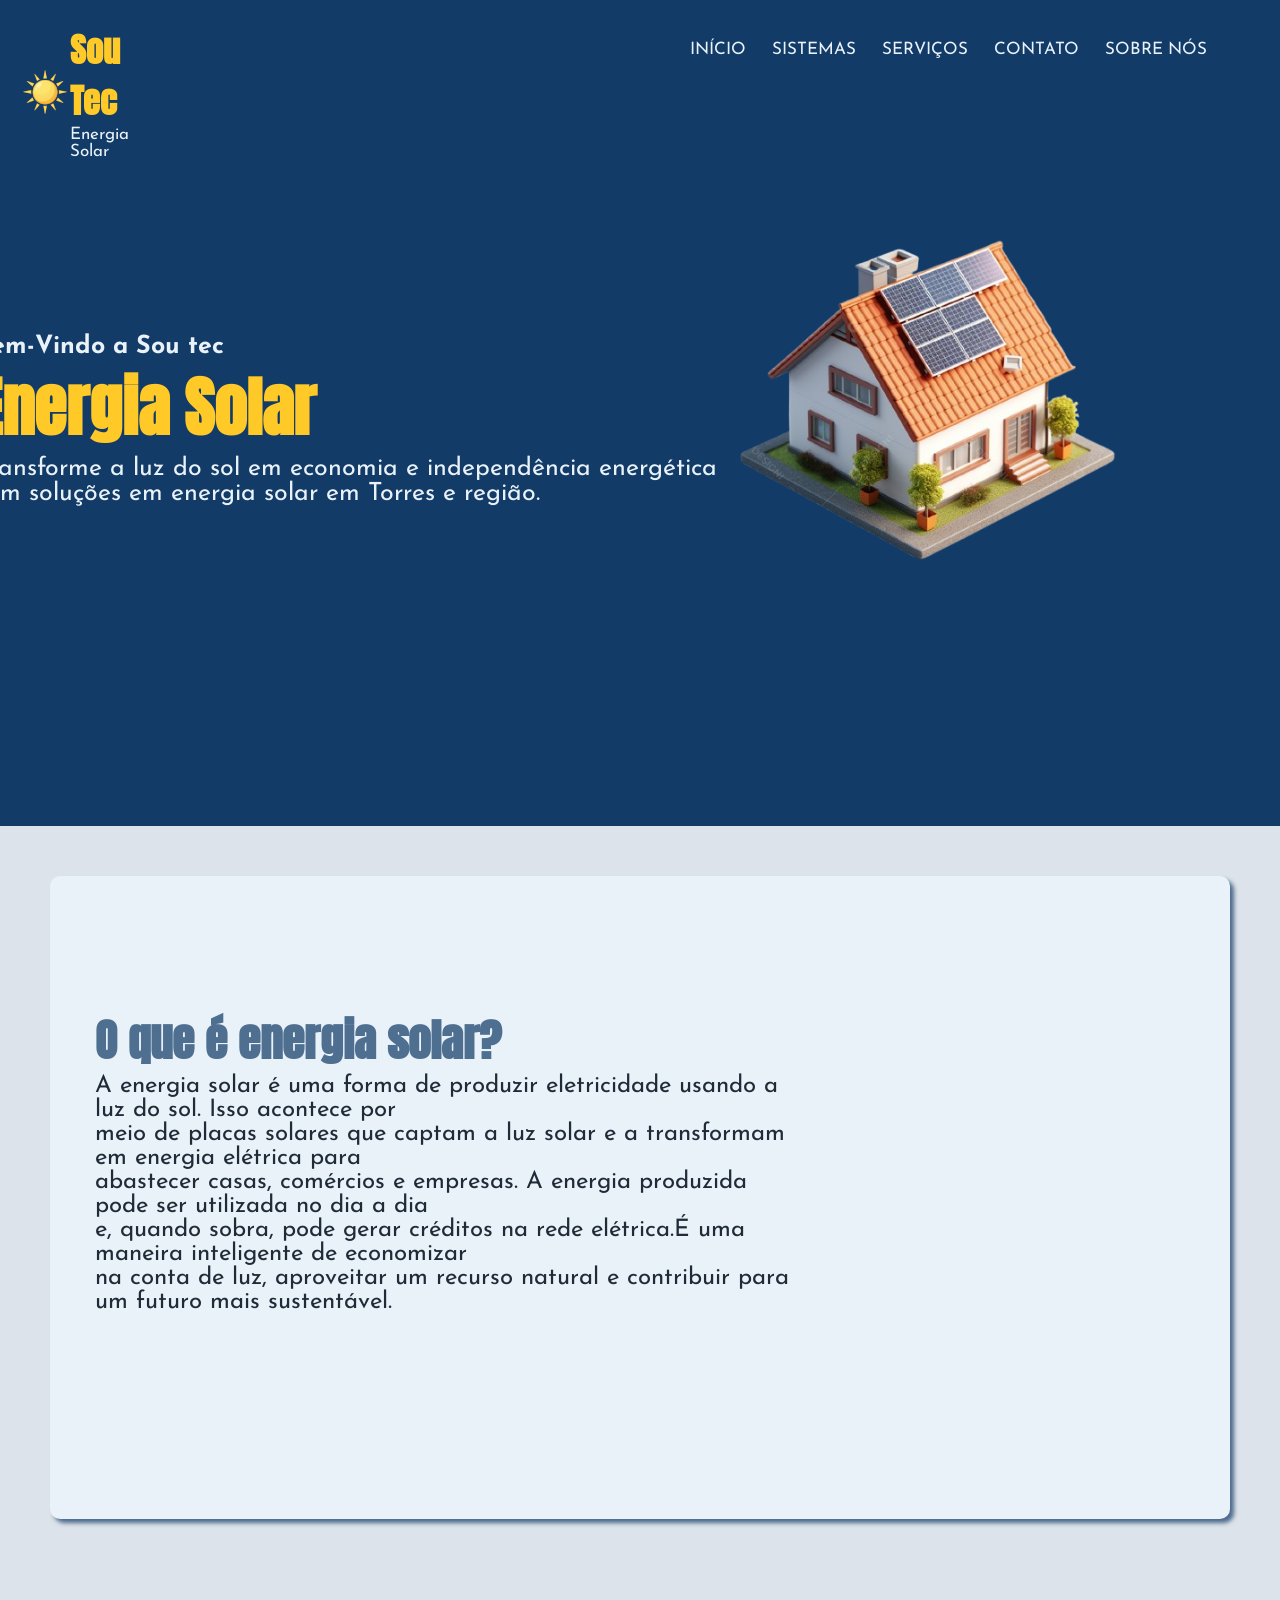
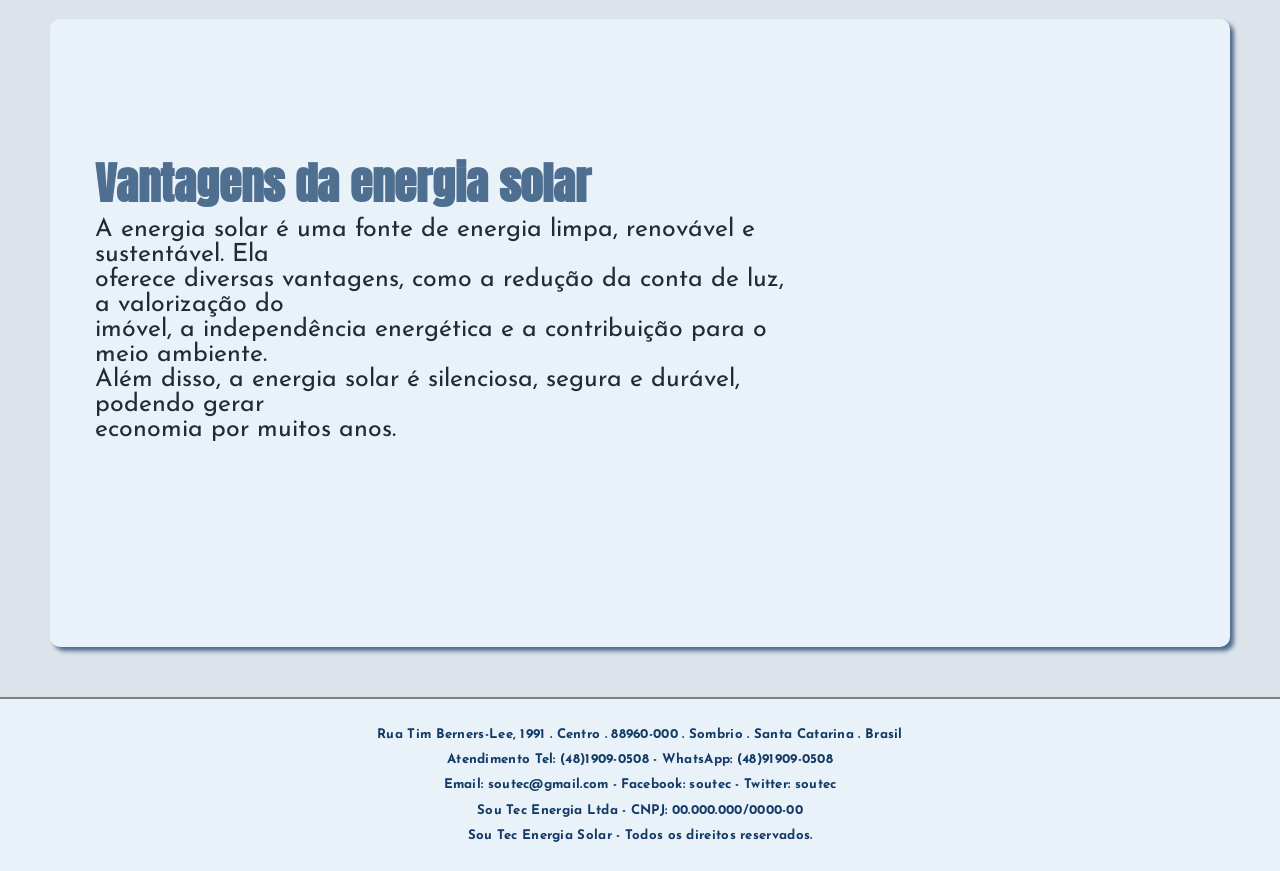
==== inicio.html @ 4a8ce097 "Começando o Sobre nos" ====
<!DOCTYPE html>
<html lang="pt-br">
<head>
	<meta charset="UTF-8">
	<title>ENERGIA SOLAR</title>
	<link rel="stylesheet" type="text/css" href="estilos.css">
</head>	
<body>
	<header id="cabecalho">
		<div class="topo">	
		<img class="sol" src="imagens/sol.png">
			<hgroup class="titulos">
			<h1>Sou Tec</h1>
			<p>Energia Solar</p>
	</hgroup>
		
	<nav id="menu">
			<ol type="I" start="8">
				<li><a href="inicio.html" class="ativo">Início</a></li>
				<li><a href="Sistemas.html">Sistemas</a></li>
				<li><a href="servicos.html">Serviços</a></li>
				<li><a href="Contato.html">Contato</a></li>
				<li><a href="sobre nos.html">Sobre Nós</a></li>
			</ol>
		</nav>	
		</div>
	</header>

		
<section class="banner">
<article class="texto-banner">
		<h2 class="subtitulo-banner">Bem-Vindo a Sou tec</h2>
		<h1 class="titulo-banner">Energia Solar</h1>
		<p class="descricao-banner">Transforme a luz do sol em economia e independência energética <br>com soluções em energia solar em Torres e região.</p>
	</article>
		<img class="imagem-banner" src="imagens/imagem-banner.png">
</section>

<section class="conteudo">
	<article class="conteudo-principal">
	<div class="texto-principal">
		<h2 class="titulo-principal">O que é energia solar?</h2>
		<p class="descricao-principal">A energia solar é uma forma de produzir eletricidade usando a luz do sol. Isso acontece por<br>
		meio de placas solares que captam a luz solar e a transformam em energia elétrica para<br> abastecer casas, comércios e empresas. 
		A energia produzida pode ser utilizada no dia a dia<br> e, quando sobra, pode gerar créditos na rede elétrica.É uma maneira 
		inteligente de economizar<br> na conta de luz, aproveitar um recurso natural e contribuir para um futuro mais sustentável.</p>
		</div>
	<iframe class="video1" width="560" height="315" src="https://www.youtube.com/embed/FA9VBBw1Q-g?si=XW1MeWxJMgmMrJPg" title="YouTube video player" frameborder="0" allow="accelerometer; autoplay; clipboard-write; encrypted-media; gyroscope; picture-in-picture; web-share" referrerpolicy="strict-origin-when-cross-origin" allowfullscreen></iframe>
	</article>
</section>

<section class="conteudo2">
	<article class="conteudo-principal2">
	<div class="texto-principal2">
		<h2 class="titulo-principal2">Vantagens da energia solar</h2>
		<p class="descricao-principal2">A energia solar é uma fonte de energia limpa, renovável e sustentável. Ela<br> oferece diversas vantagens, como a redução da conta de luz, a valorização do<br> imóvel, a independência energética e a contribuição para o meio ambiente.<br> Além disso, a energia solar é silenciosa, segura e durável, podendo gerar<br> economia por muitos anos.</p>
	</div>
<iframe class="video2" width="560" height="315" src="https://www.youtube.com/embed/OklQdcA5Wa0?si=mxEe1iipdamkvhFO" title="YouTube video player" frameborder="0" allow="accelerometer; autoplay; clipboard-write; encrypted-media; gyroscope; picture-in-picture; web-share" referrerpolicy="strict-origin-when-cross-origin" allowfullscreen></iframe>
	</article>
	</section>

<footer id="rodape">
	<div class="texto-rodape">
		<h5>  Rua Tim Berners-Lee, 1991 . Centro . 88960-000 . Sombrio . Santa Catarina . Brasil<br> 
			Atendimento Tel: (48)1909-0508 - WhatsApp: (48)91909-0508<br>
			Email: soutec@gmail.com - Facebook: soutec - Twitter: soutec <br> 
			Sou Tec Energia Ltda - CNPJ: 00.000.000/0000-00<br>
			Sou Tec Energia Solar - Todos os direitos reservados.</h5>
	</div>
</footer>
	</body>
</html>
---- estilos.css ----
@charset "UTF-8";
@import url('https://fonts.googleapis.com/css2?family=Anton&display=swap');
@import url('https://fonts.googleapis.com/css2?family=Anton&family=Josefin+Sans:ital,wght@0,100..700;1,100..700&display=swap');

*{
    margin: 0px;
    padding: 0px;
    box-sizing: border-box;
}

.topo{
       display: flex;
    flex-direction: row;
}
div.topo{
    display: flex;
    justify-content: space-between;
    align-items: center;
    background-color: #123b67;
    color:#EAF2F9;
    width: 100%;
    padding: 1.5 rem, 2.5 rem;
    padding-top: 1.5rem;
    padding-bottom: 1rem;
}
.sol{
    width: 50px;
    height: 50px;
    margin-left: 20px;
}
.titulos{

    margin-right: 90%;
    font-size: 17px;


}
.titulos h1{
    font-family: 'Anton', sans-serif;
        color: #ffc928;
}
.titulos p{
    font-family: 'Josefin Sans', sans-serif;
    color: #EAF2F9; 
}

nav#menu ol {
    list-style: none;
    text-transform: uppercase;
    position: absolute;
    top: 3%;
    right: 60px;
    display: flex;
    justify-content: end;
        align-items: center;

}

nav#menu li {
    padding: 10px;
    margin: 3px;
    transition: background-color 0.5s, transform 0.2s;
    justify-content: end;
        align-items: center;
}

nav#menu a {
    color:#EAF2F9;
    text-decoration: none;
        align-items: center;
        font-family: 'Josefin Sans', sans-serif;
        font-size: 17px;
        top: 30px;
         transition: color 0.3s ease;
}
nav#menu a:hover {
    color: #ffc928;
}


.texto-banner{
    position: absolute;
    top: 420px;
    left: 27%;
    transform: translate(-50%, -50%);
    text-align: left;
}
.texto-banner p {
    font-family: 'Josefin Sans', sans-serif;
    font-size: 25px;
}
.texto-banner h2 {
    font-family: 'Josefin Sans', sans-serif;
    font-size: 25px;
}

.titulo-banner{
    font-size: 65px;
    color: #ffc928;
    font-family: 'Anton', sans-serif;
}
.subtitulo-banner{
    font-size: 20px;
    color: #EAF2F9;
}
.descricao-banner{
    font-size: 15px;
    color: #EAF2F9;
}
.banner{
    background-size: cover;
    height: 650px;
      display: flex;
    flex-direction: row;
    background-color: #123b67;
    align-items: flex-start;
    
}

.imagem-banner{
    object-fit: cover;
    position: relative;
    margin-left: 55%;
    top: 0%;
    width: 35%;
}
.conteudo{
    display: flex;
    flex-direction: row;
    background-color:#a8b8c963;
    align-items: flex-start;
    padding: 50px;
     height: 200%;
     object-fit: cover;
}
.conteudo-principal{
    width: 100%;

    padding: 10px;
    background-color: #EAF2F9;
    border-radius: 10px;
    box-shadow: 4px 4px 4px #123b67b7;
}
.titulo-principal{
    color:#123b67b7;
   font-family: 'Anton', sans-serif;
    font-size: 45px;
   transition: color 0.3s ease;
}

.descricao-principal{
    color: #202B38;
    font-family: 'Josefin Sans', sans-serif;
    font-size: 24px;
}
.texto-principal{
    position: relative;
    margin-left: 3%;
    top: 120px;
    width: 60%;
}
.video1 {
     object-fit: cover;
    position: relative;
    margin-left: 65%;
    top: -115px;
    width: 30%;
     display: flex;
}
.conteudo2{
    flex-direction: row;
    background-color:#a8b8c963;
    align-items: flex-start;
    padding: 50px;
     height: 200%;
     object-fit: cover;
}
.conteudo-principal2 {
    width: 100%;

    padding: 10px;
    background-color: #EAF2F9;
    border-radius: 10px;
    box-shadow: 4px 4px 4px #123b67b7;
}
.titulo-principal2 {
    color:#123b67b7;
   font-family: 'Anton', sans-serif;
    font-size: 45px;
   transition: color 0.3s ease;
}

.descricao-principal2 {
    color: #202B38;
    font-family: 'Josefin Sans', sans-serif;
    font-size: 25px;
}
.texto-principal2 {
    position: relative;
    margin-left: 3%;
    top: 120px;
    width: 60%;
}
.video2 {
     object-fit: cover;
    position: relative;
    margin-left: 65%;
    top: -115px;
    width: 30%;
     display: flex;
}

/* Tabela de Produtos */
table.tabela-produtos {
    position: relative;
    width: 40%;
    border-collapse: collapse;
}
caption.tabela-produtos {
    font-family: 'Anton', sans-serif;
    font-size: 70px;
    color: #123b67;
    margin-bottom: 10px;
}
table.tabela-produtos img {
    width: 100px;
    height: 100px;
    
}
table.tabela-produtos td {
    border: 3px solid black;
    padding: 10px;
    text-align: center;
}
table.tabela-produtos th {
    border: 3px solid black;
    padding: 10px;
    border-collapse: collapse;
    
}

/*SOBRE NÓS*/
.banner-sobre{
    background-size: cover;
    height: 650px;
      display: flex;
    flex-direction: row;
    background-color: #eaf2f9;
    align-items: flex-start;
    
}

.texto-sobre p {
    font-family: 'Josefin Sans', sans-serif;
    font-size: 25px;
        color: #123b67;
}
.texto-sobre h2 {
    font-family: 'Josefin Sans', sans-serif;
    font-size: 25px;
        color: #123b67;
}

.subtitulo-sobre{
    font-size: 20px;
    color: #123b67;
}
.descricao-sobre{
    font-size: 15px;
    color: #123b67;
}
.imagem-sobre{
    position: relative;
    margin-left: 54%;
    top: 15%;
    width: 40%;
}
.conteudo-sobre{
    display: flex;
    flex-direction: row;
    background-color:#eaf2f9;
    align-items: flex-start;
    padding: 50px;
     height: 200%;
     object-fit: cover;
}
.conteudo-principal-sobre h2{
    color:#123b67b7;
   font-family: 'Anton', sans-serif;
    font-size: 45px;
   transition: color 0.3s ease;
  
} 
.conteudo-principal-sobre p{
    color: #202B38;
    font-family: 'Josefin Sans', sans-serif;
    font-size: 24px;
}
/*RODAPE*/
footer#rodape {
    border-top: solid 2px gray;
    text-align: center;
    background-color: #EAF2F9;
    font-family: 'Josefin Sans', sans-serif;
    color: #123b67;
    padding: 18px 20px;
}
.texto-rodape{
    padding: 5px 10px;
    top: 50px;
}
.texto-rodape h5 {
    margin: 0;
    line-height: 1.9;
    letter-spacing: 0.3px;
}
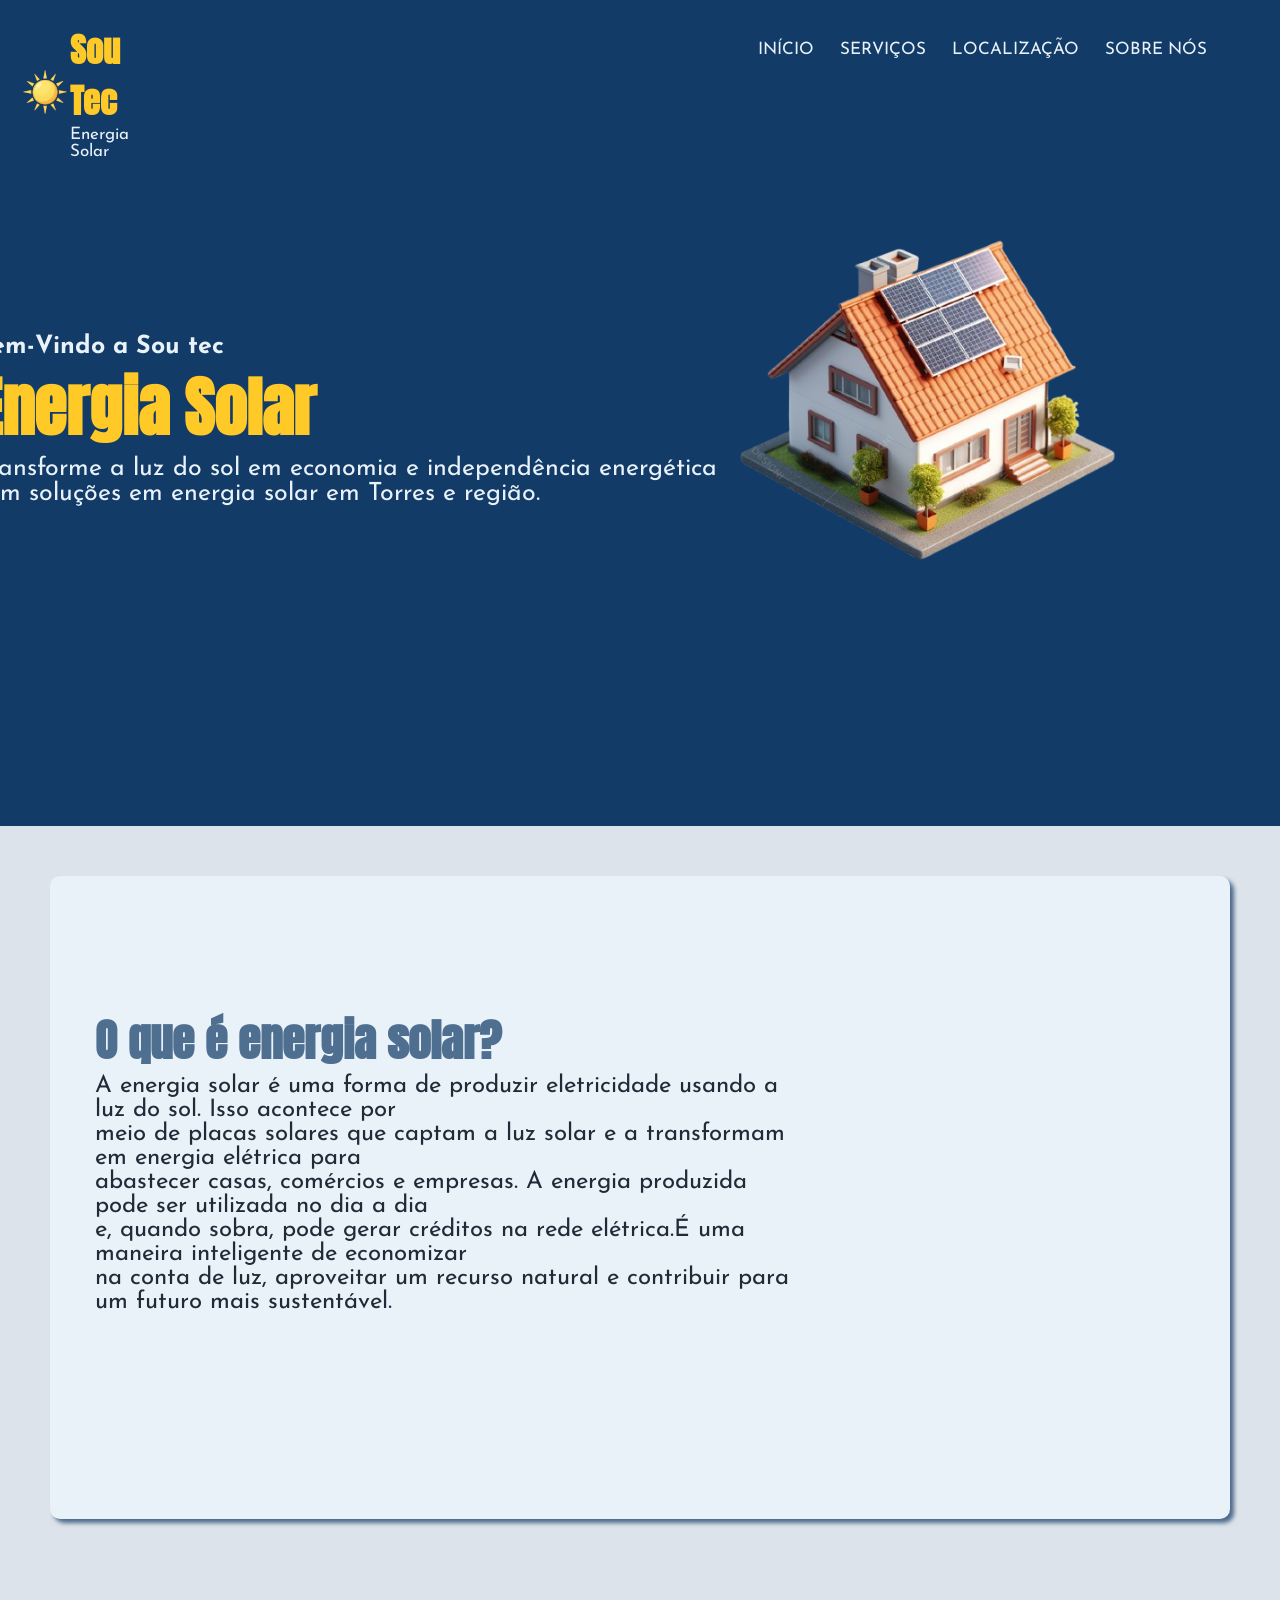
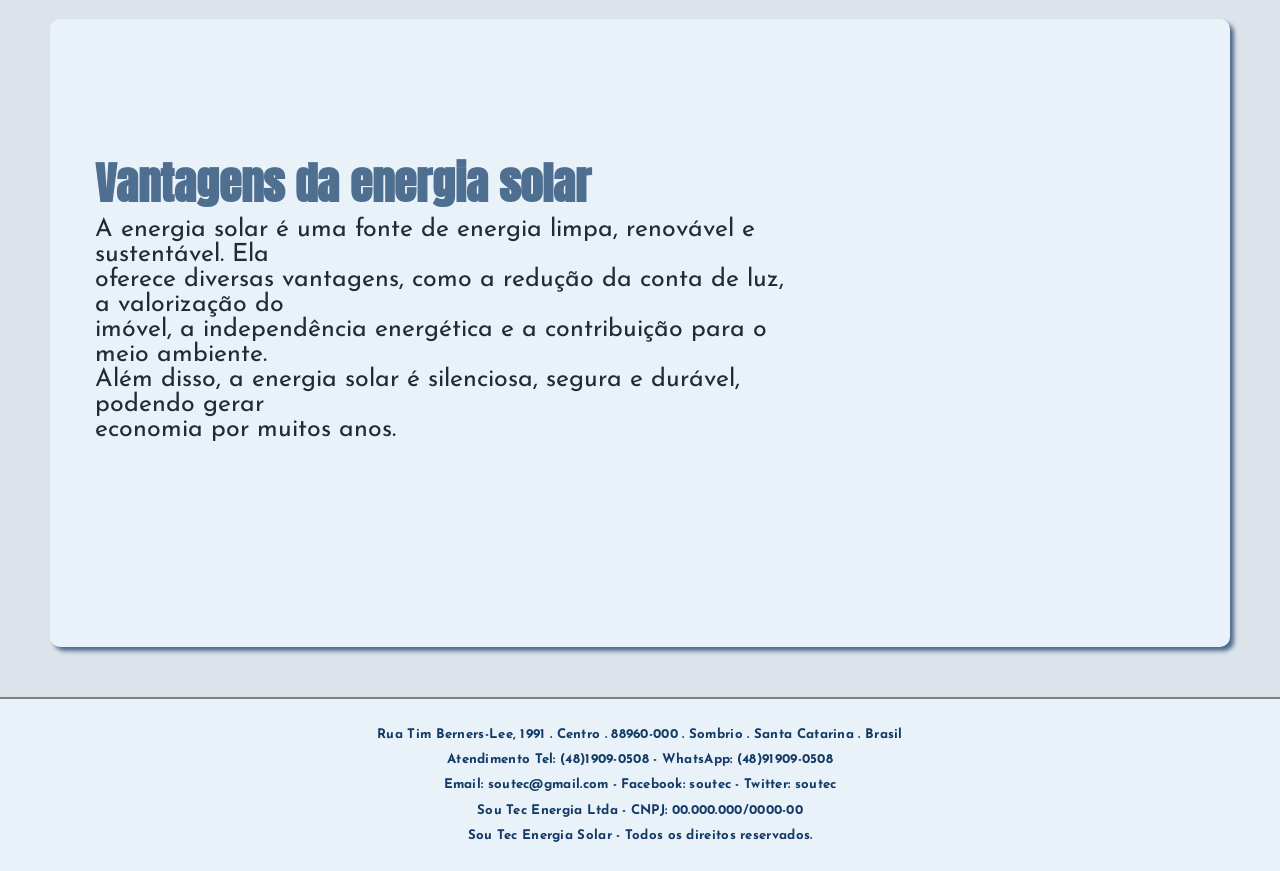
==== commit a16a22bf: "atualizando a parte das abas para o modelo final ." ====
--- a/inicio.html
+++ b/inicio.html
@@ -17,9 +17,8 @@
 	<nav id="menu">
 			<ol type="I" start="8">
 				<li><a href="inicio.html" class="ativo">Início</a></li>
-				<li><a href="Sistemas.html">Sistemas</a></li>
 				<li><a href="servicos.html">Serviços</a></li>
-				<li><a href="Contato.html">Contato</a></li>
+				<li><a href="localizacao.html">Localização</a></li>
 				<li><a href="sobre nos.html">Sobre Nós</a></li>
 			</ol>
 		</nav>	
--- a/estilos.css
+++ b/estilos.css
@@ -211,10 +211,31 @@
 }
 
 /* Tabela de Produtos */
+.conteudo-tabela {
+    display: flex;
+    background-color: #EAF2F9;
+}
+.conteudo-tabela table {
+     margin-top: 2%;
+}
+.titulo-tabela {
+    font-family: 'Anton', sans-serif;
+    font-size: 45px;
+    color: #ffc928;
+    margin-bottom: 10px;
+}
+.descricao-tabela {
+    font-family: 'Josefin Sans', sans-serif;
+    font-size: 25px;
+    color: #123b67;
+    margin-bottom: 20px;
+}
+
 table.tabela-produtos {
     position: relative;
     width: 40%;
     border-collapse: collapse;
+    margin-left: 5%;
 }
 caption.tabela-produtos {
     font-family: 'Anton', sans-serif;
@@ -223,7 +244,7 @@
     margin-bottom: 10px;
 }
 table.tabela-produtos img {
-    width: 100px;
+    width: 60%;
     height: 100px;
     
 }
@@ -231,11 +252,15 @@
     border: 3px solid black;
     padding: 10px;
     text-align: center;
+    font-family: 'Josefin Sans', sans-serif;
+    color: #123b67;
 }
 table.tabela-produtos th {
     border: 3px solid black;
     padding: 10px;
     border-collapse: collapse;
+    font-family: 'Josefin Sans', sans-serif;
+    color: #123b67;
     
 }
 
@@ -249,7 +274,13 @@
     align-items: flex-start;
     
 }
-
+.texto-sobre{
+    position: absolute;
+    top: 420px;
+    left: 21.5%;
+    transform: translate(-50%, -50%);
+    text-align: left;
+}
 .texto-sobre p {
     font-family: 'Josefin Sans', sans-serif;
     font-size: 25px;
@@ -274,28 +305,73 @@
     margin-left: 54%;
     top: 15%;
     width: 40%;
+    border-radius: 20px;
 }
 .conteudo-sobre{
     display: flex;
-    flex-direction: row;
+    justify-content: center;
     background-color:#eaf2f9;
-    align-items: flex-start;
-    padding: 50px;
-     height: 200%;
-     object-fit: cover;
+    padding: 48px 6%;
+}
+.conteudo-principal-sobre{
+    width: 150%;
+    padding: 20px;
+    border-radius: 10px;
 }
 .conteudo-principal-sobre h2{
     color:#123b67b7;
-   font-family: 'Anton', sans-serif;
-    font-size: 45px;
-   transition: color 0.3s ease;
-  
+    font-family: 'Anton', sans-serif;
+    transition: color 0.3s ease;
+    font-size: 45px;
 } 
 .conteudo-principal-sobre p{
     color: #202B38;
     font-family: 'Josefin Sans', sans-serif;
     font-size: 24px;
-}
+    line-height: 1.5;
+}
+.quem-somos{
+    margin-bottom: 32px;
+}
+.quem-somos h2{
+    margin-bottom: 12px;
+    font-size: 45px;
+}
+.quem-somos p {
+    margin-top: 10px;
+    font-family: 'Josefin Sans', sans-serif;
+    font-size: 20px;
+}
+.valores-sobre{
+    display: flex;
+}
+.valores-sobre > article{
+    flex: 1;
+    min-width: 0;
+    padding: 0 28px;
+}
+
+.titulo-valor{
+    display: flex;
+    align-items: center;
+    gap: 12px;
+    margin-bottom: 10px;
+}
+.titulo-valor img{
+    width: 52px;
+    height: 52px;
+    object-fit: contain;
+}
+.titulo-valor h2{
+    font-family: 'Josefin Sans', sans-serif;
+    font-size: 25px;
+    color: #123b67;
+}
+.valores-sobre p{
+    font-size: 20px;   
+    line-height: 1.35;
+}
+
 /*RODAPE*/
 footer#rodape {
     border-top: solid 2px gray;
@@ -313,4 +389,4 @@
     margin: 0;
     line-height: 1.9;
     letter-spacing: 0.3px;
-}+}
